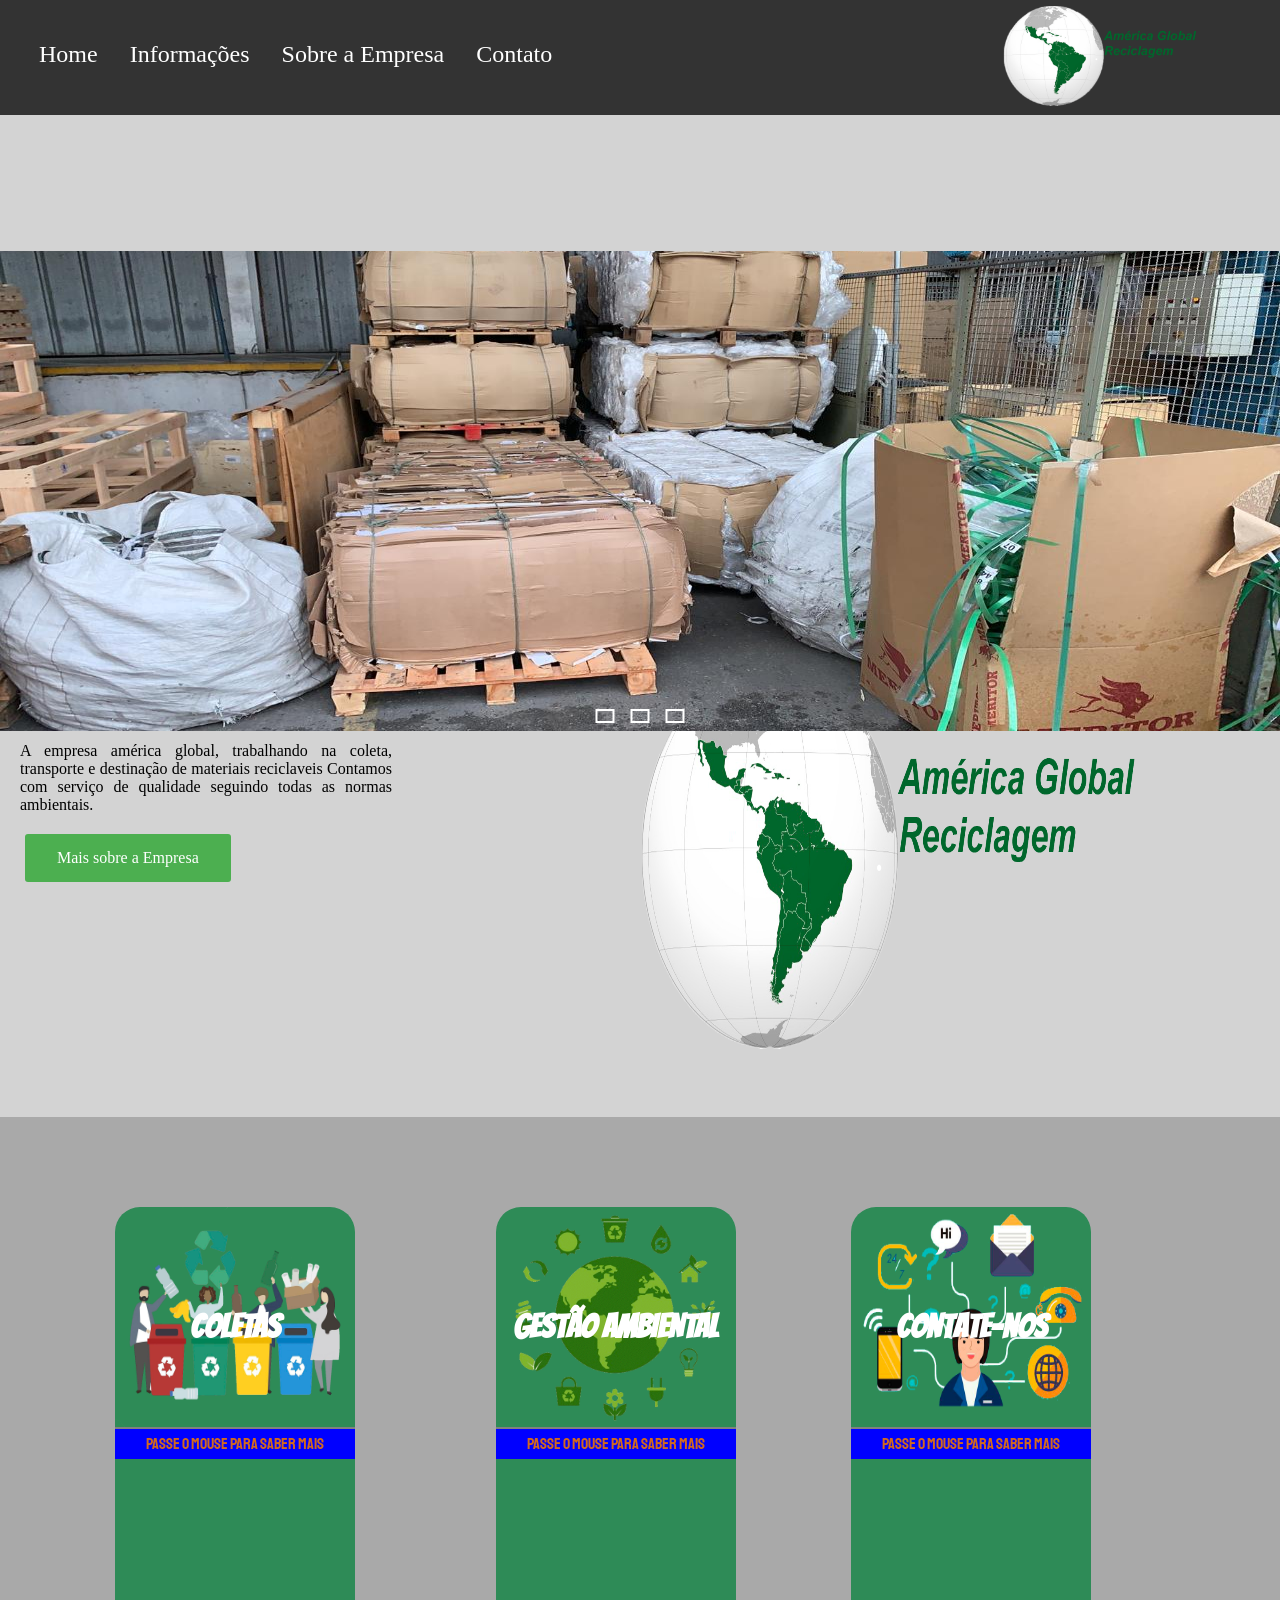
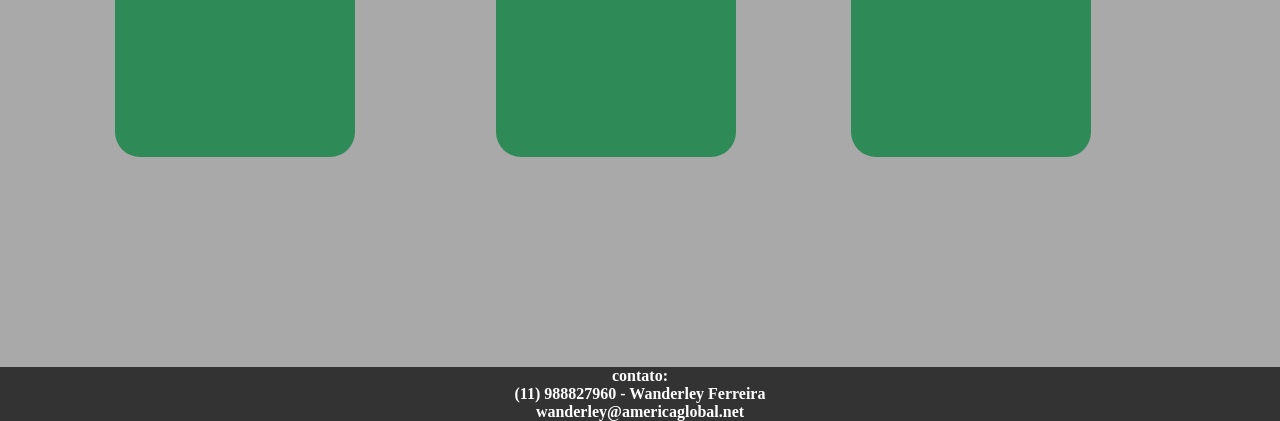
==== index.html @ 776722cc "aa" ====
<html>
    <head>

        <link rel="stylesheet" href="america.css">

        
        <meta charset="UTF-8">
        <meta name="viewport" content="widith=device-width, initial-scale=1">
        <meta http-equiv="X-UA-Compatible" content="IE=Edge, chrome=1">
        <link href="https://fonts.googleapis.com/css2?family=Bangers&display=swap" rel="stylesheet">
        <link href="https://fonts.googleapis.com/css2?family=Staatliches&display=swap" rel="stylesheet">
        <link href="https://fonts.googleapis.com/css2?family=Teko:wght@500&display=swap" rel="stylesheet">
        <title>América Global</title>
    </head>

<body onLoad="slide1()" >

    
          
  <header>
    <ul>

    <li style="margin-left: 20px;" class="litest" ><a  href="index.html">Home</a></li>
 
    <li class="dropdown" >
       <a href="javascript:void(0)" class="dropbtn">Informações</a>
       <div class="dropdown-content">
        <a href="coletas.html">Coletas</a>
        <a href="gestao.html">Gestão ambiental</a>
       </div>
     </li>
      <li class="litest"><a href="sobre.html">Sobre a Empresa</a></li>
      <li class="litest"><a href="contato.html">Contato</a></li>
      <li><img class="logo" src="logo.png" alt="logo"></li>
    </ul>
 </header>
            
<div class="tudo">


  <div class="texto">
    <h1>Sobre a Empresa</h1>
        <p style="text-align: justify;margin-right: 70%;margin-top: 15px;margin-bottom: 10px;">A empresa américa global, trabalhando na coleta, transporte e 
         destinação de materiais reciclaveis 
         Contamos com serviço de qualidade seguindo todas 
        as normas ambientais.</p>
    </div>
   
    <a href="sobre.html" class="button" style="border-radius: 3px;">Mais sobre a Empresa</a>
</div>
        
<img class="logo2" src="logo.png" alt="logo">

        <br>
        <br>

        <main>
            <div class="containers">
                <div class="container1">
                    <div class="intocontainer">
                        <div class="divcoletas">
                            <a class="imgcoletas" href="coletas.html"> <img class="coleta" src="Reciclaveis.png" alt="não foi possivel carregar a imagem"></a>
                        </div>
                        <div class="ajustecontainers">
                            <a class="textredirecionar" href="coletas.html"><b>COLETAS</b></a>
                            <p class="orienta">Passe o mouse para saber mais</p>
                        </div>
                        <div class="textcontainer1">
                            <p style="margin-top: 100px;"> Nós coletamos todos os tipos de materias reciclaveis, como papelão, stretch, vidro, entre outros materias .</p>
                            <p style="margin-top: 20%;margin-left: -100px;"><a class="btn1" href="coletas.html">Saiba Mais</a></p>
                        </div>
                        
                    </div>
                </div>

                <div class="container2">
                    <div class="intocontainer2">
                        <div class="gestão">
                            <a class="imgamb" href="gestao.html"><img class=arvore src="gestao2.png" alt="não foi possivel carregar a imagem"></a>
                        </div>
                        <div class="ajustecontainers">
                            <a class="textredirecionar" href="#">GESTÃO AMBIENTAL</a>
                            <p class="orienta">Passe o mouse para saber mais</p>
                        </div>
                        <div class="textcontainer2">
                            
                            <p style="margin-top: 100px;"> A empresa tem como principio a preservação do meio ambiente e melhor aproveitamento dos recursos naturas levando os mesmo para uma ultilização correta e saudável para o meio ambiente</p>
                            <p style="margin-top: 20%;margin-left: -100px;"><a class="btn1" href="gestao.html">Saiba Mais</a></p>
                        </div>
                    </div>
                </div>
                <div class="container3">
                    <div class="intocontainer3">
                        <div class="gestão">
                            <a class="imgamb" href="contato.html"><img class=arvore src="contact-us.png" alt="não foi possivel carregar a imagem"></a>
                        </div>
                        <div class="ajustecontainers">
                            <a class="textredirecionar" href="#">Contate-nos</a>
                            <p class="orienta">Passe o mouse para saber mais</p>
                        </div>
                        <div class="textcontainer3">
                            
                            <p style="margin-top: 100px;"> Entre em contato com nossa empresa em alguns cliques na nossa pagina</p>
                            <p style="margin-top: 20%;margin-left: -100px;"><a class="btn1" href="gestao.html">Saiba Mais</a></p>
                        </div>
                    </div>
                </div>
        </main>

        <footer>
            <p><b>contato:
                <br>
                (11) 988827960 - Wanderley Ferreira
                <br>
                wanderley@americaglobal.net
            </b> </p>
        </footer>
  
   
        </div>
        <div class="slidershow middle">

        <div class="slides">
            <input type="radio" name="r" id="r1" checked>
            <input type="radio" name="r" id="r2">
            <input type="radio" name="r" id="r3">
            <input type="radio" name="r" id="r4">
            <input type="radio" name="r" id="r5">

            <div class="slide s1">
                <img src="slide1.jpg">
            </div>

            <div class="slide s2">
                <img src="slide2.jpg">
            </div>


         <div class="navigation">
            <label for="r1" class="bar"></label>
            <label for="r2" class="bar"></label>
            <label for="r3" class="bar"></label>
         </div>

  </body>
</html>
---- america.css ----
* { margin: 0; padding: 0; }

body {
    background-color: lightgray;
}

h1 {
    font-family: 'Teko', sans-serif;
    margin-top: -200px;
    text-align: left;
    font-size: 35pt;
}

header {
    width: 100%;
    height: 110px;
    text-align: center;
}

ul {
    list-style-type: none;
    margin:0px;
    padding: 3;
    overflow: hidden;
    background-color: #333;
    font-size: 18pt;
  }
  
  .litest {
      margin-top: 30px;
  }

  li {
    float: left;
}
  
  li a, .dropbtn {
    display: inline-block;
    color: white;
    text-align: center;
    padding: 8px 16px;
    text-decoration: none;
    transition: background-color 1s;
}
    .dropbtn {
    margin-top: 30px;
}  

  li a:hover, .dropdown:hover .dropbtn {
    background-color: red;
  }
  
  li.dropdown {
    display: inline-block;
}
          
  .dropdown-content {
    display: none;
    position: absolute; 
    background-color: #f9f9f9;
    min-width: 160px;
    box-shadow: 0px 8px 16px 0px rgba(0,0,0,0.2);
    z-index: 2;
}
  
  .dropdown-content a {
    color: #fff;
    padding: 12px 7px;
    text-decoration: none;
    display: block;
    text-align: left;
}
  
  .dropdown-content a:hover {
      background-color: red;
      color: #fff;
}
  
  .dropdown:hover .dropdown-content {
    display: block;
    background-color: #333;
  }

.slidershow {
    width: 100%;
    height: 500px;
    overflow: hidden;
    margin-top: 4%;
    z-index: 1;
}

.middle {
    position: absolute;
    top: 50%;
    left: 50%;
    transform: translate(-50%, -50%);
}

.navigation {
    position: absolute; 
    bottom: 20px;
    left: 50%;
    transform: translateX(-50%);
    display: flex;
}

.bar {
    width: 15px;
    height: 10px;
    border: 2px solid #fff;
    margin: 8px;
    cursor: pointer;
    transition: 0.4s;
}

.bar:hover {
    background: #fff;
}

input[name="r"] {
    position: absolute;
    visibility: hidden;
}

.slides {
    width: 500%;
    height: 100%;
    display: flex;
}

.slide {
    width: 20%;
    transition: 0.6s;
}

.slide img {
    width: 100%;
    height: 100%;
    position: relative;
    margin-top: -20px;
}

#r1:checked~.s1 {
    margin-left: 0;

}

#r2:checked~.s1 {
    margin-left: -20%;
}

#r3:checked~.s1 {
    margin-left: -40%;
}

#r4:checked~.s1 {
    margin-left: -60%;
}

#r5:checked~.s1 {
    margin-left: -80%;
}


.logo {
    width: 200px;
    height: 100px;
    margin: -70px 0px 0px 800px;
}
.tudo {
    margin: 20px;
}

.button {
    background-color: #4CAF50;
    border: none;
    color: white;
    padding: 15px 32px;
    text-align: center;
    text-decoration: none;
    display: inline-block;
    font-size: 16px;
    margin: 10px 5px;
    cursor: pointer;
  }

.texto {
    margin-top: 750px;
}

.logo2 {
    margin-top: -250px;
    margin-bottom: 50px;
    margin-left: 50%;
    width: 40%;
    height: 43%;
}

main {
    width: 100%;
    height: 850px;
    background-color: #a9a9a9;
}

.container1 {
    background-color: #2e8b57;
    width: 240px;
    height: 550px;
    display: flex;
    justify-content: center;
    margin: 7% 9%;/*margin dos containers*/
    float: left;
    border-radius: 25px;
}
 .container1:hover .textcontainer1 {
    opacity: 100%;
}

.imgcoletas {
    margin-left: 0px;
}



.divcoletas {
    clear: both;
    align-content: flex-end;
}

.coleta {
    width: 100%;
    height: 40%;
    border-bottom: 2px solid gray;
}
.ajustecontainers {
color: chocolate;
text-align: center;
margin-top: -120px;
} 

.textredirecionar {
    text-decoration: none;
    color: #ffffff;
    font-weight: bold;
    font-family: 'Bangers', cursive;
    font-size: 25pt;
}

.textcontainer1 {
    width: 100%;
    height: 100px;
    text-align: center;
    text-decoration: none;
    opacity: 0%;
    transition: 1s;
}

.container1:hover {
    box-shadow: 0 0 9px gray;
}

.container2 {
    background-color: #2e8b57;
    width: 240px;
    height: 550px;
    display: flex;
    justify-content: center;
    margin: 7% 2%;
    border-radius: 25px;
    float: left;
    
}
.container2:hover .textcontainer2 {
    opacity: 100%;
}

.imgcoletas {
    margin-left: 0px;
}

.imgamb {
    margin-left: 0px;
}

.gestão {
    clear: both;
    align-content: flex-end;
}


.arvore {
    width: 100%;
    height: 40%;
    border-bottom: 2px solid gray;
}

.textcontainer2 {
    width: 100%;
    height: 100px;
    text-align: center;
    opacity: 0%;
    transition: 1s;
}

.container2:hover {
    box-shadow: 0 0 9px gray;
}

.container3 {
    background-color: #2e8b57;
    width: 240px;
    height: 550px;
    display: flex;
    justify-content: center;
    margin: 7%;
    border-radius: 25px;
    float: left;
    
}
.container3:hover .textcontainer3 {
    opacity: 100%;
}

.imgcoletas {
    margin-left: 0px;
}

.imgamb {
    margin-left: 0px;
}

.gestão {
    clear: both;
    align-content: flex-end;
}


.arvore {
    width: 100%;
    height: 40%;
    border-bottom: 2px solid gray;
}

.textcontainer3 {
    width: 100%;
    height: 100px;
    text-align: center;
    opacity: 0%;
    transition: 1s;
}

.container3:hover {
    box-shadow: 0 0 9px gray;
}


footer{
    background-color: #333;
    size: 5cm;
    text-align: center;
    color: #fff;
}
.btn1{
    text-decoration: none;
    margin-left: 100px;
    background-color: aquamarine;
    padding: 5%;
    color: black;
    font-family: 'Courier New', Courier, monospace;
    font: bold;
    border-radius: 10px;
    transition: 0.5s;
}
.btn1:hover{
    background-color: cadetblue;
}
.orienta{
    font-family: 'Staatliches', cursive;
    background-color: blue;
    padding: 5px;
    margin-top: 85px;
    margin-bottom: -75px;
    transition: 0.5s;
}
.container1:hover .orienta {
    opacity: 0%;
}
.container2:hover .orienta {
    opacity: 0%;
}
.container3:hover .orienta {
    opacity: 0%;
}


@media only screen and (min-width: 800px) {

    .slidershow{
      margin-top: 6%;
    }
  
  }
  @media only screen and (min-width: 1200px) {

    .slidershow{
      margin-top: 4%;
    }
    .logo{
        margin: -70px 0px 0px 1000;
    }
  
  }
@media only screen and (min-width: 1300px) {

    .slidershow{
      margin-top: 2%;
    }
  
  }

@media only screen and (min-width: 1400px) {

  .slidershow{
    margin-top: 1%;
  }

}
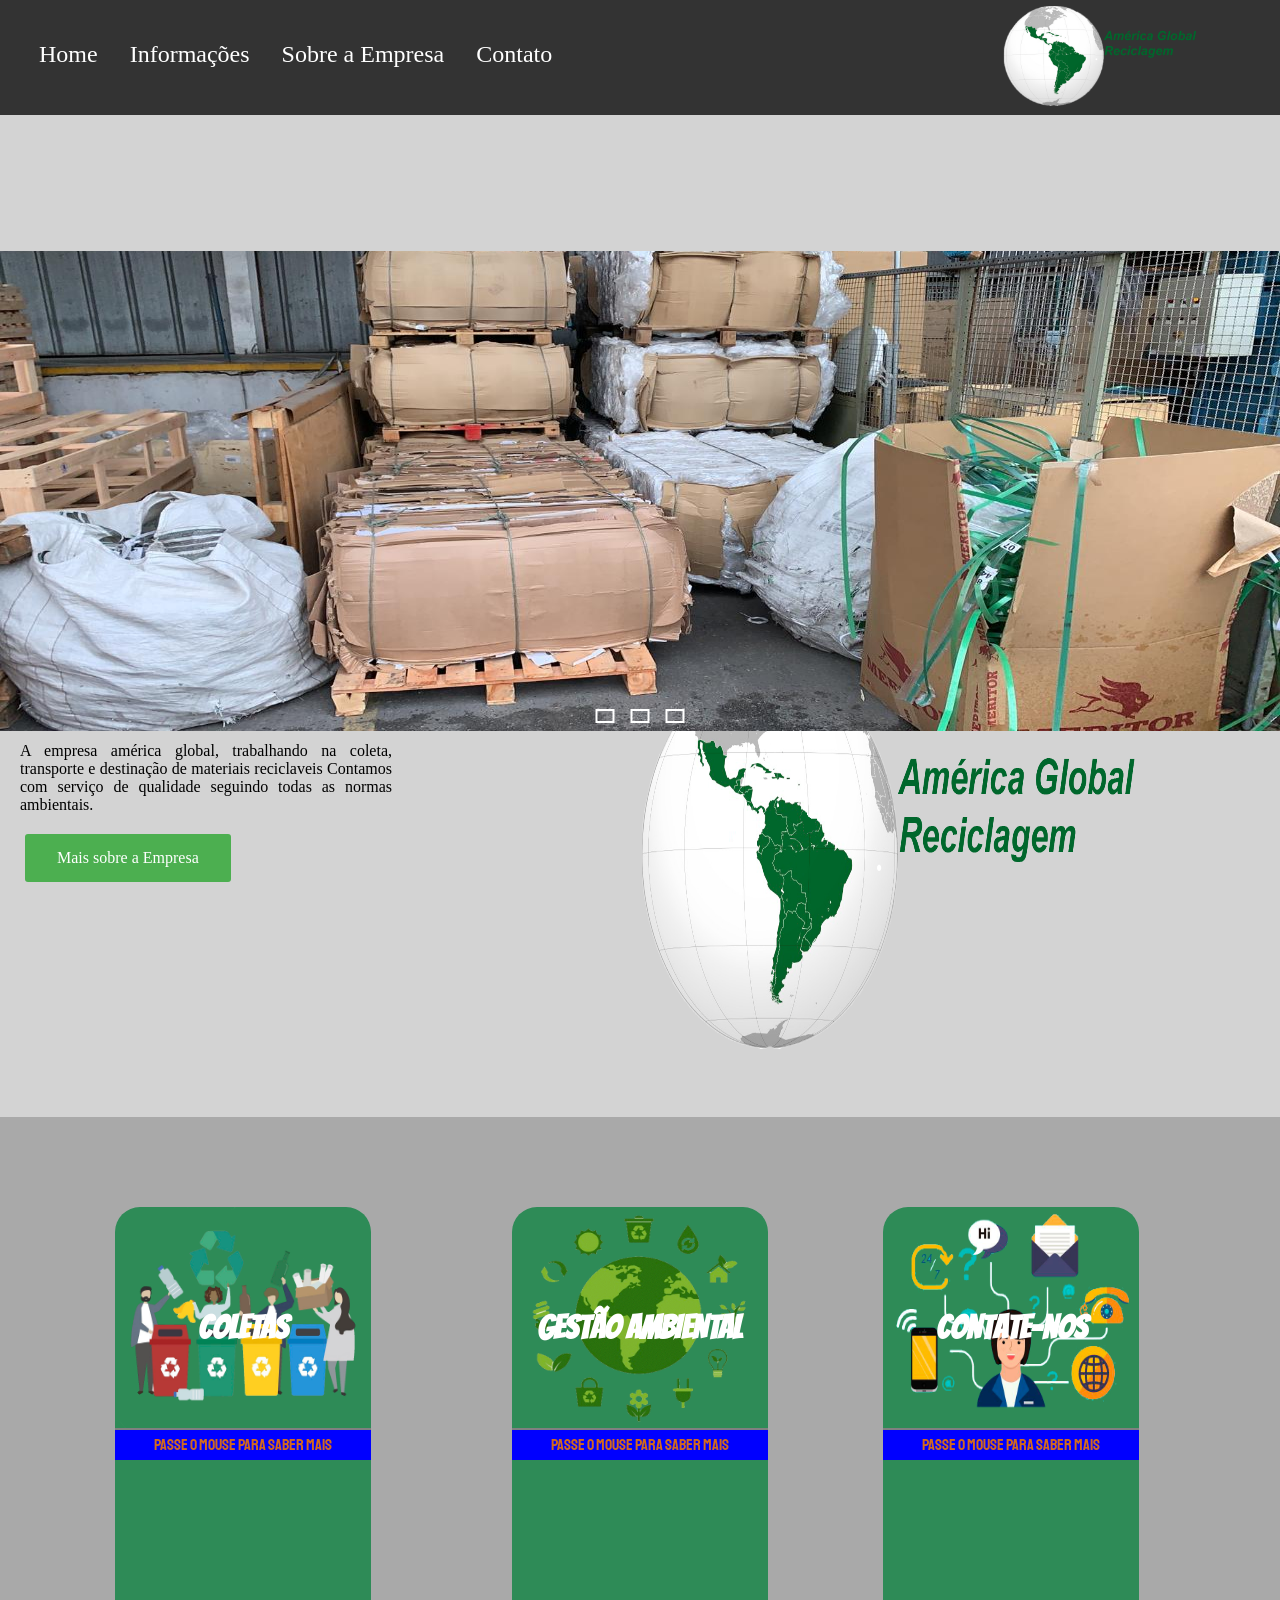
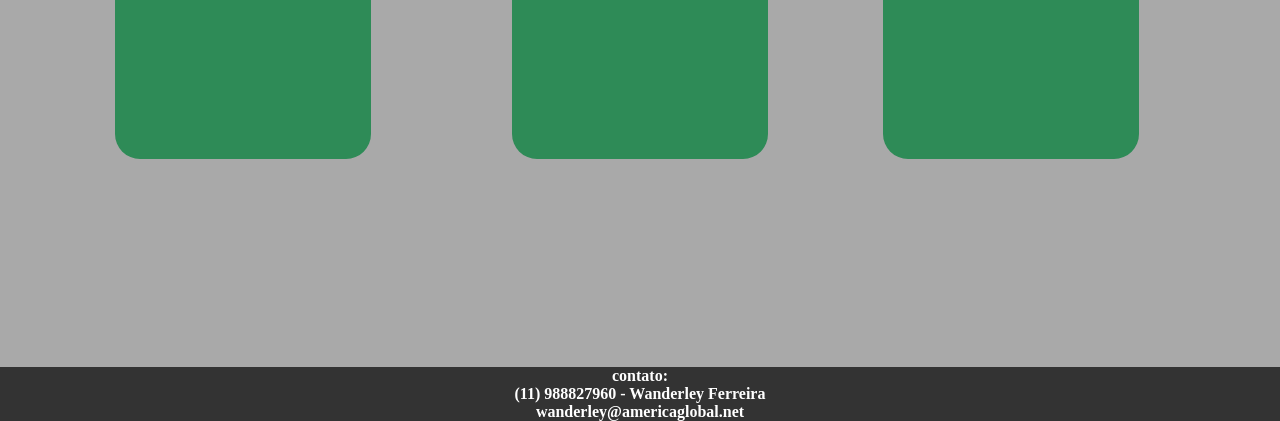
==== commit c67245f4: "correções" ====
--- a/index.html
+++ b/index.html
@@ -79,7 +79,7 @@
                             <a class="imgamb" href="gestao.html"><img class=arvore src="gestao2.png" alt="não foi possivel carregar a imagem"></a>
                         </div>
                         <div class="ajustecontainers">
-                            <a class="textredirecionar" href="#">GESTÃO AMBIENTAL</a>
+                            <a class="textredirecionar" href="gestao.html">GESTÃO AMBIENTAL</a>
                             <p class="orienta">Passe o mouse para saber mais</p>
                         </div>
                         <div class="textcontainer2">
@@ -101,7 +101,7 @@
                         <div class="textcontainer3">
                             
                             <p style="margin-top: 100px;"> Entre em contato com nossa empresa em alguns cliques na nossa pagina</p>
-                            <p style="margin-top: 20%;margin-left: -100px;"><a class="btn1" href="gestao.html">Saiba Mais</a></p>
+                            <p style="margin-top: 20%;margin-left: -100px;"><a class="btn1" href="contato.html">Saiba Mais</a></p>
                         </div>
                     </div>
                 </div>
--- a/america.css
+++ b/america.css
@@ -204,8 +204,8 @@
 
 .container1 {
     background-color: #2e8b57;
-    width: 240px;
-    height: 550px;
+    width: 20%;
+    height: 65%;
     display: flex;
     justify-content: center;
     margin: 7% 9%;/*margin dos containers*/
@@ -261,8 +261,8 @@
 
 .container2 {
     background-color: #2e8b57;
-    width: 240px;
-    height: 550px;
+    width: 20%;
+    height: 65%;
     display: flex;
     justify-content: center;
     margin: 7% 2%;
@@ -308,8 +308,8 @@
 
 .container3 {
     background-color: #2e8b57;
-    width: 240px;
-    height: 550px;
+    width: 20%;
+    height: 65%;
     display: flex;
     justify-content: center;
     margin: 7%;
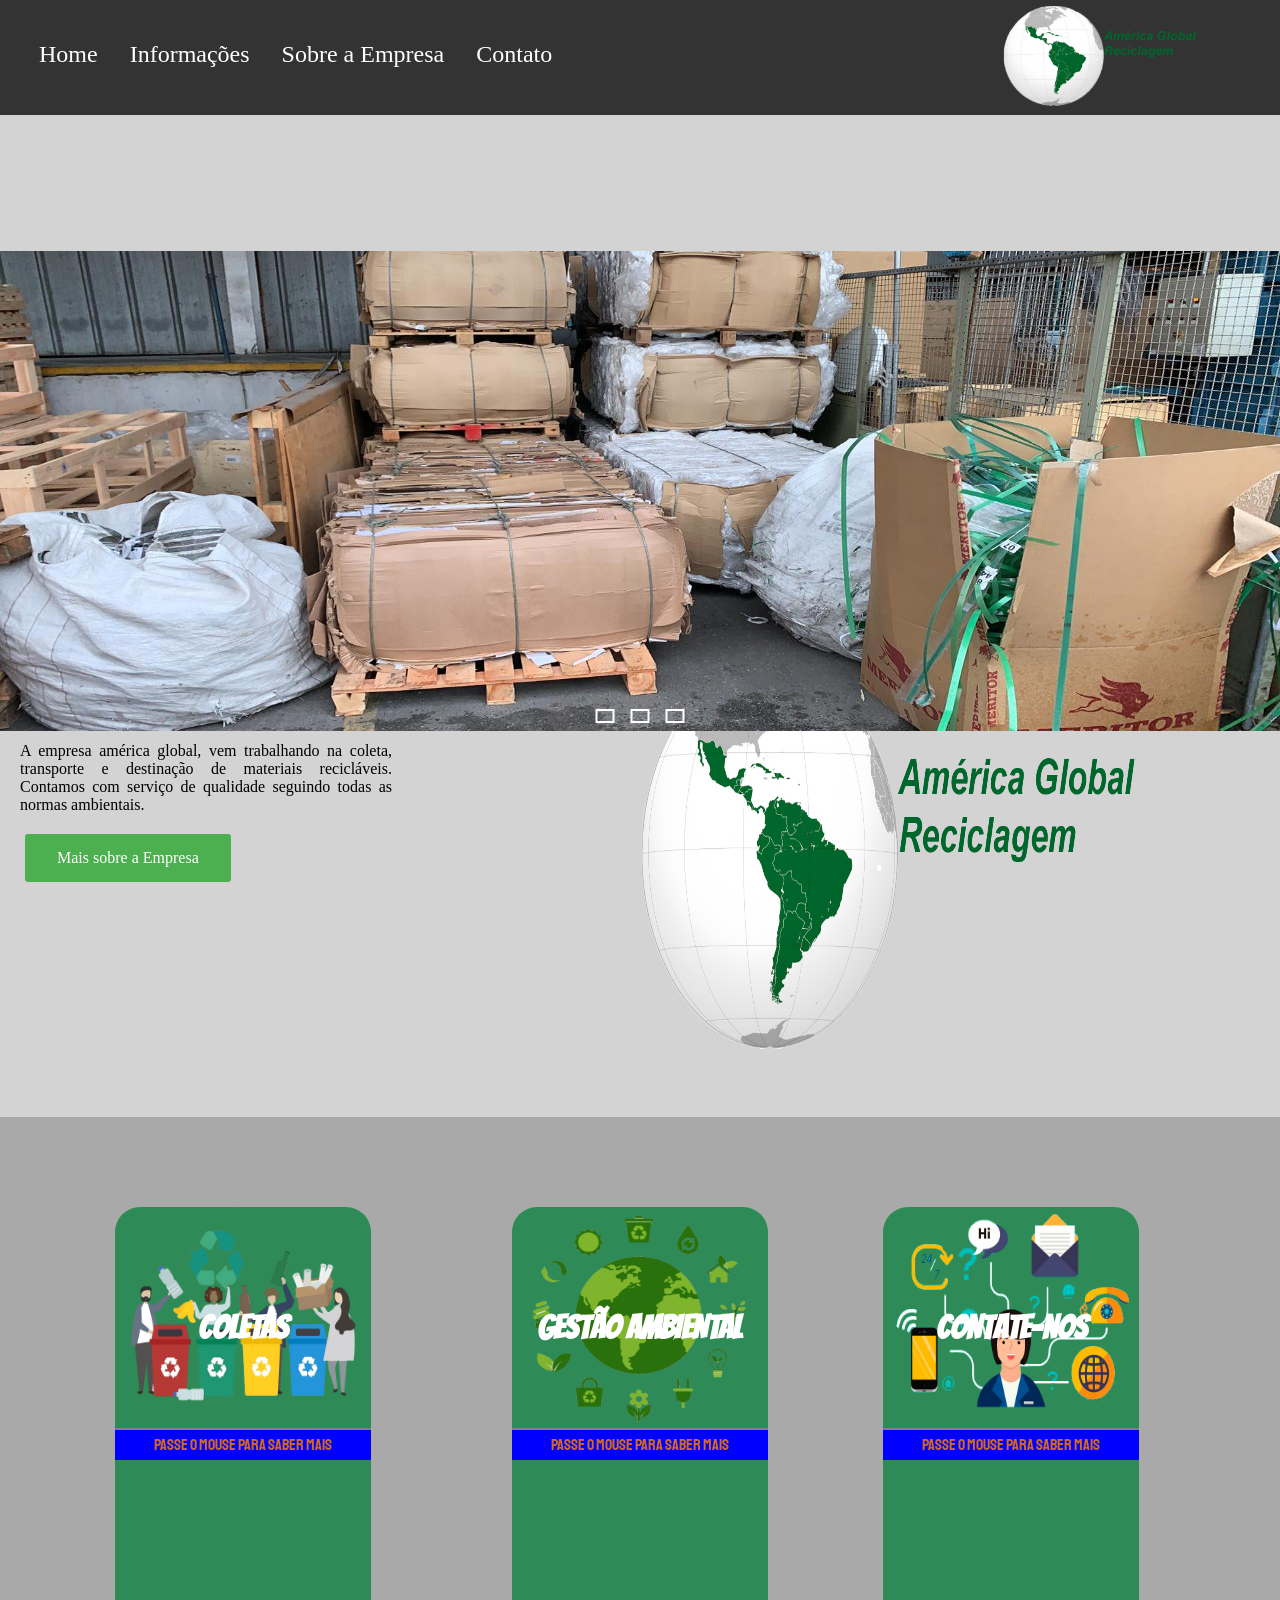
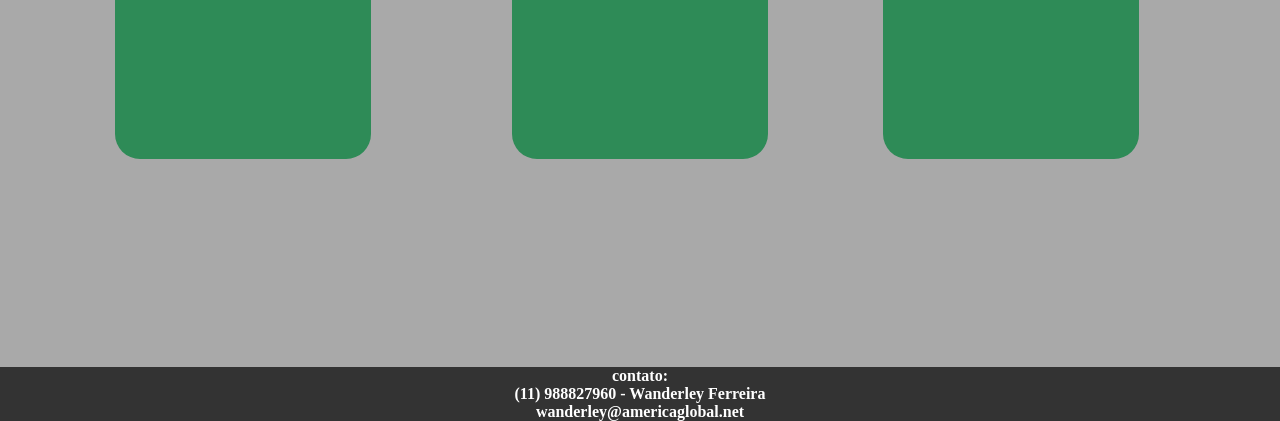
==== commit be3a7855: "correções gramaticais" ====
--- a/index.html
+++ b/index.html
@@ -40,8 +40,8 @@
 
   <div class="texto">
     <h1>Sobre a Empresa</h1>
-        <p style="text-align: justify;margin-right: 70%;margin-top: 15px;margin-bottom: 10px;">A empresa américa global, trabalhando na coleta, transporte e 
-         destinação de materiais reciclaveis 
+        <p style="text-align: justify;margin-right: 70%;margin-top: 15px;margin-bottom: 10px;">A empresa américa global, vem trabalhando na coleta, transporte e 
+         destinação de materiais recicláveis. 
          Contamos com serviço de qualidade seguindo todas 
         as normas ambientais.</p>
     </div>
@@ -66,7 +66,7 @@
                             <p class="orienta">Passe o mouse para saber mais</p>
                         </div>
                         <div class="textcontainer1">
-                            <p style="margin-top: 100px;"> Nós coletamos todos os tipos de materias reciclaveis, como papelão, stretch, vidro, entre outros materias .</p>
+                            <p style="margin-top: 100px;"> Nós coletamos todos os tipos de materiais recicláveis, como papelão, stretch, vidro, entre outros materiais .</p>
                             <p style="margin-top: 20%;margin-left: -100px;"><a class="btn1" href="coletas.html">Saiba Mais</a></p>
                         </div>
                         
@@ -84,7 +84,7 @@
                         </div>
                         <div class="textcontainer2">
                             
-                            <p style="margin-top: 100px;"> A empresa tem como principio a preservação do meio ambiente e melhor aproveitamento dos recursos naturas levando os mesmo para uma ultilização correta e saudável para o meio ambiente</p>
+                            <p style="margin-top: 100px;"> A empresa tem como princípio a preservação do meio ambiente e melhor aproveitamento dos recursos naturais levando os mesmos para uma ultilização correta e saudável para o meio ambiente</p>
                             <p style="margin-top: 20%;margin-left: -100px;"><a class="btn1" href="gestao.html">Saiba Mais</a></p>
                         </div>
                     </div>
@@ -95,7 +95,7 @@
                             <a class="imgamb" href="contato.html"><img class=arvore src="contact-us.png" alt="não foi possivel carregar a imagem"></a>
                         </div>
                         <div class="ajustecontainers">
-                            <a class="textredirecionar" href="#">Contate-nos</a>
+                            <a class="textredirecionar" href="contato.html">Contate-nos</a>
                             <p class="orienta">Passe o mouse para saber mais</p>
                         </div>
                         <div class="textcontainer3">
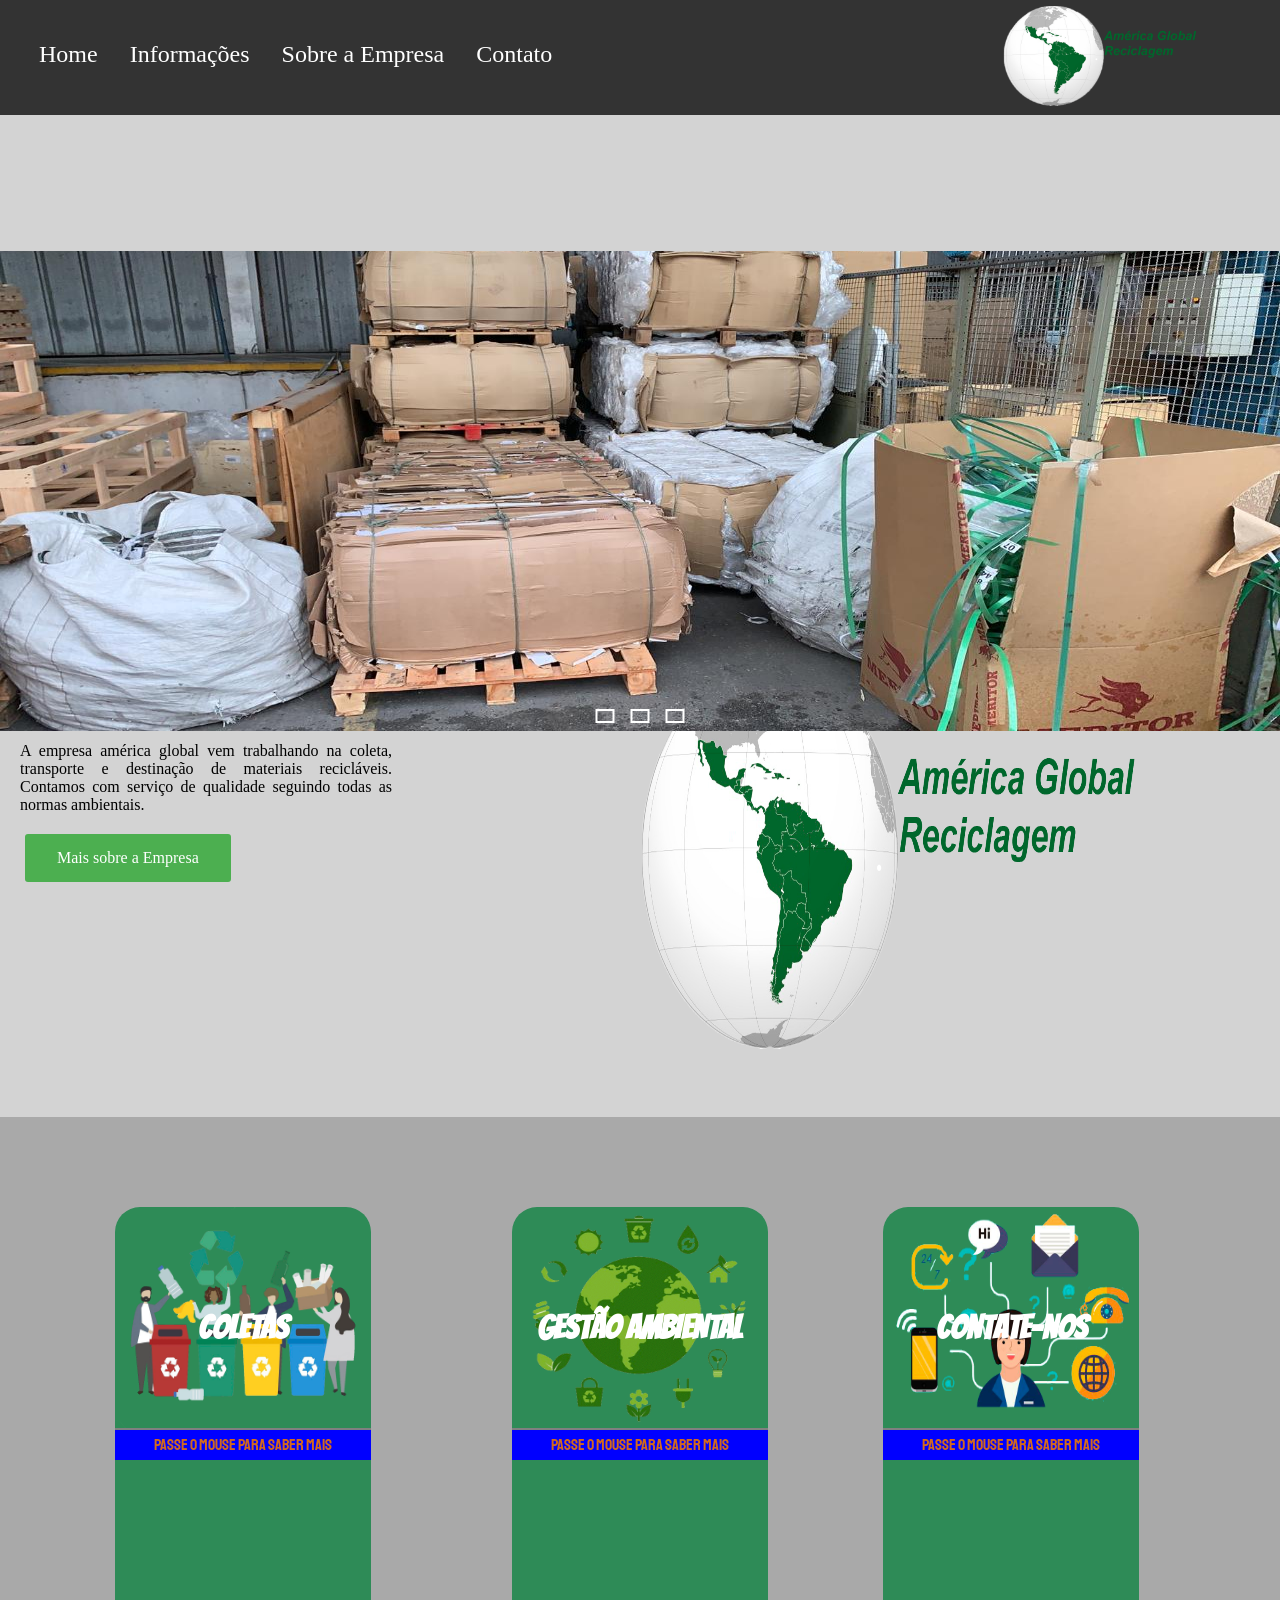
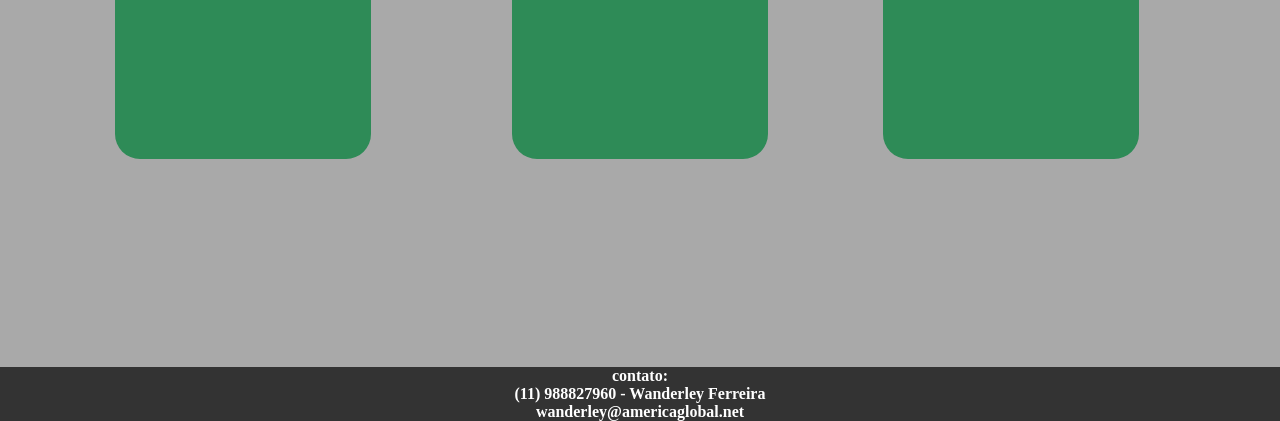
==== commit d411ff88: "gramatica..." ====
--- a/index.html
+++ b/index.html
@@ -40,7 +40,7 @@
 
   <div class="texto">
     <h1>Sobre a Empresa</h1>
-        <p style="text-align: justify;margin-right: 70%;margin-top: 15px;margin-bottom: 10px;">A empresa américa global, vem trabalhando na coleta, transporte e 
+        <p style="text-align: justify;margin-right: 70%;margin-top: 15px;margin-bottom: 10px;">A empresa américa global vem trabalhando na coleta, transporte e 
          destinação de materiais recicláveis. 
          Contamos com serviço de qualidade seguindo todas 
         as normas ambientais.</p>
@@ -66,7 +66,7 @@
                             <p class="orienta">Passe o mouse para saber mais</p>
                         </div>
                         <div class="textcontainer1">
-                            <p style="margin-top: 100px;"> Nós coletamos todos os tipos de materiais recicláveis, como papelão, stretch, vidro, entre outros materiais .</p>
+                            <p style="margin-top: 100px;"> Nós coletamos todos os tipos de materiais recicláveis, como papelão, stretch, vidro, entre outros materiais.</p>
                             <p style="margin-top: 20%;margin-left: -100px;"><a class="btn1" href="coletas.html">Saiba Mais</a></p>
                         </div>
                         
